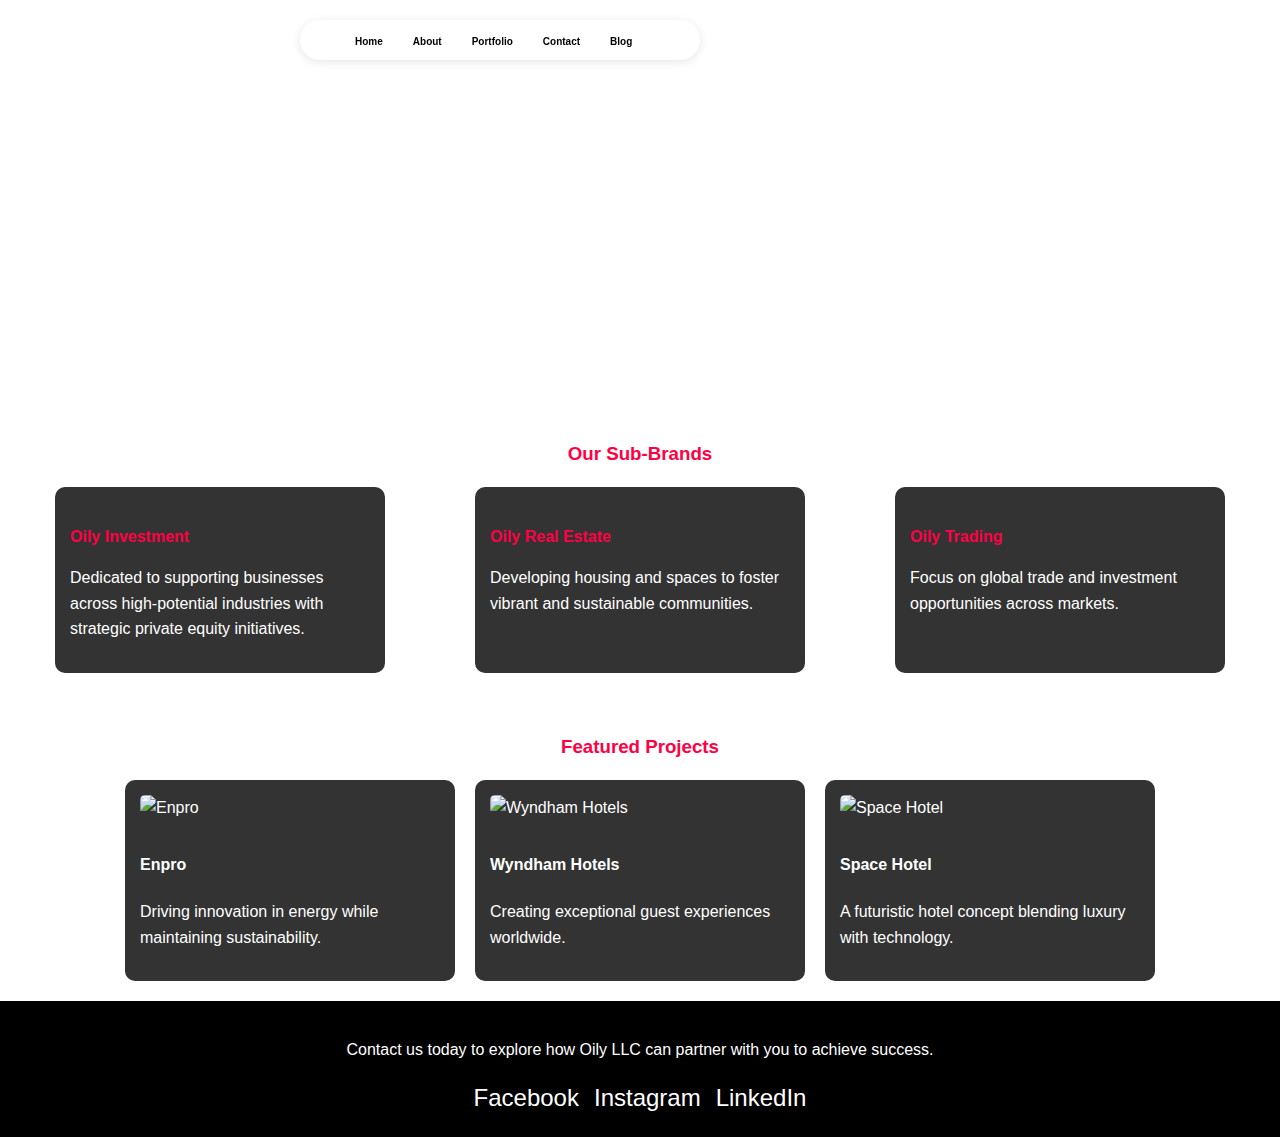
==== index.html @ e3301d16 "first commit" ====
<!DOCTYPE html>
<html lang="en">
<head>
    <meta charset="UTF-8">
    <meta name="viewport" content="width=device-width, initial-scale=1.0">
    <title>Oily LLC Portfolio</title>
    <!DOCTYPE html>
    <html lang="en">
    <head>
        <meta charset="UTF-8">
        <meta name="viewport" content="width=device-width, initial-scale=1.0">
        <title>Navigation Bar</title>
        <link rel="stylesheet" href="https://cdnjs.cloudflare.com/ajax/libs/font-awesome/6.4.2/css/all.min.css">
        <link rel="stylesheet" href="styles.css">
    </head>
    <body>
        <nav class="navbar">
            
            <div class="menu-toggle">
                <div></div>
                <div></div>
                <div></div>
            </div>
            <ul class="nav-links">
                <li><a href="#">Home</a></li>
                <li><a href="#">About</a></li>
                <li><a href="#">Portfolio</a></li>
                <li><a href="#">Contact</a></li>
                <li><a href="#">Blog</a></li>
            </ul>
        </nav>
    

    <section class="hero">
        <h2>Portfolio: A Showcase of Innovation and Growth</h2>
    </section>

    <section class="section" id="about">
        <h3>Our Sub-Brands</h3>
        <div class="sub-brands">
            <div class="sub-brand">
                <h4>Oily Investment</h4>
                <p>Dedicated to supporting businesses across high-potential industries with strategic private equity initiatives.</p>
            </div>
            <div class="sub-brand">
                <h4>Oily Real Estate</h4>
                <p>Developing housing and spaces to foster vibrant and sustainable communities.</p>
            </div>
            <div class="sub-brand">
                <h4>Oily Trading</h4>
                <p>Focus on global trade and investment opportunities across markets.</p>
            </div>
        </div>
    </section>

    <section class="section" id="portfolio">
        <h3>Featured Projects</h3>
        <div class="projects">
            <div class="project">
                <img src="project1.jpg" alt="Enpro">
                <h4>Enpro</h4>
                <p>Driving innovation in energy while maintaining sustainability.</p>
            </div>
            <div class="project">
                <img src="project2.jpg" alt="Wyndham Hotels">
                <h4>Wyndham Hotels</h4>
                <p>Creating exceptional guest experiences worldwide.</p>
            </div>
            <div class="project">
                <img src="project3.jpg" alt="Space Hotel">
                <h4>Space Hotel</h4>
                <p>A futuristic hotel concept blending luxury with technology.</p>
            </div>
        </div>
    </section>

    <footer>
        <p>Contact us today to explore how Oily LLC can partner with you to achieve success.</p>
        <div class="social-icons">
            <a href="#">Facebook</a>
            <a href="#">Instagram</a>
            <a href="#">LinkedIn</a>
        </div>
    </footer>
    <script src="script.js"></script>
</body>
</html>
---- styles.css ----
body {
    margin: 0;
    font-family: Arial, sans-serif;
    background-color: #ffffff;
    color: #fff;
    line-height: 1.6;
}

header {
    background: #000;
    padding: 20px;
    text-align: center;
}

header h1 {
    margin: 0;
}

.navbar {
    display: flex;
    align-items: center;
    justify-content: space-between;
    background: transparent;
    border-radius: 30px;
    box-shadow: 0 2px 10px rgba(0, 0, 0, 0.1);
    margin-top: 20px;
    width: 400px;
    height: 40px;
    margin-left: 300px;
    backdrop-filter: blur(10px);  /* Apply the blur effect */
    -webkit-backdrop-filter: blur(10px);  /* For Safari */
}

.nav-links {
    display: flex;
    align-items: center;
    list-style: none;
}

.nav-links li {
    margin: 0 15px;
    position: relative;
}

.nav-links a {
    text-decoration: none;
    color: black;
    font-size: 10px;
    font-weight: bold;
}


.hero {
    background: url('background.jpg') no-repeat center center/cover;
    height: 300px;
    display: flex;
    align-items: center;
    justify-content: center;
    text-align: center;
    color: #fff;
    padding: 20px;
}

.hero h2 {
    font-size: 2.5rem;
}

.section {
    padding: 20px;
}

.section h3 {
    color: #f04;
    text-align: center;
}

.sub-brands {
    display: flex;
    flex-wrap: wrap;
    gap: 20px;
    justify-content: space-around;
}

.sub-brand {
    background-color: #333;
    border-radius: 10px;
    padding: 15px;
    flex: 1;
    min-width: 250px;
    max-width: 300px;
}

.sub-brand h4 {
    margin-bottom: 10px;
    color: #f04;
}

.projects {
    display: flex;
    flex-wrap: wrap;
    gap: 20px;
    justify-content: center;
}

.project {
    background-color: #333;
    border-radius: 10px;
    padding: 15px;
    flex: 1;
    min-width: 250px;
    max-width: 300px;
}

.project img {
    width: 100%;
    border-radius: 5px;
    margin-bottom: 10px;
}

footer {
    background: #000;
    color: #fff;
    text-align: center;
    padding: 20px;
}

.social-icons {
    display: flex;
    justify-content: center;
    gap: 15px;
    margin-top: 10px;
}

.social-icons a {
    color: #fff;
    text-decoration: none;
    font-size: 1.5rem;
}
/* Add styles for the hamburger menu */
.menu-toggle {
    display: none;
    flex-direction: column;
    cursor: pointer;
}

.menu-toggle div {
    width: 25px;
    height: 3px;
    background-color: black;
    margin: 5px;
    transition: 0.3s;
}

@media (max-width: 768px) {
    .navbar {
        flex-direction: row;
        justify-content: space-between;
        align-items: center;
    }

    .nav-links {
        display: none;
        flex-direction: column;
        background: rgba(0, 0, 0, 0.8);
        position: absolute;
        top: 60px;
        right: 20px;
        width: 200px;
        border-radius: 10px;
        text-align: center;
        padding: 15px 0;
        z-index: 100;
    }

    .nav-links.active {
        display: flex;
    }

    .nav-links li {
        margin: 10px 0;
    }

    .nav-links a {
        color: white;
        font-size: 14px;
    }

    .menu-toggle {
        display: flex;
    }
}
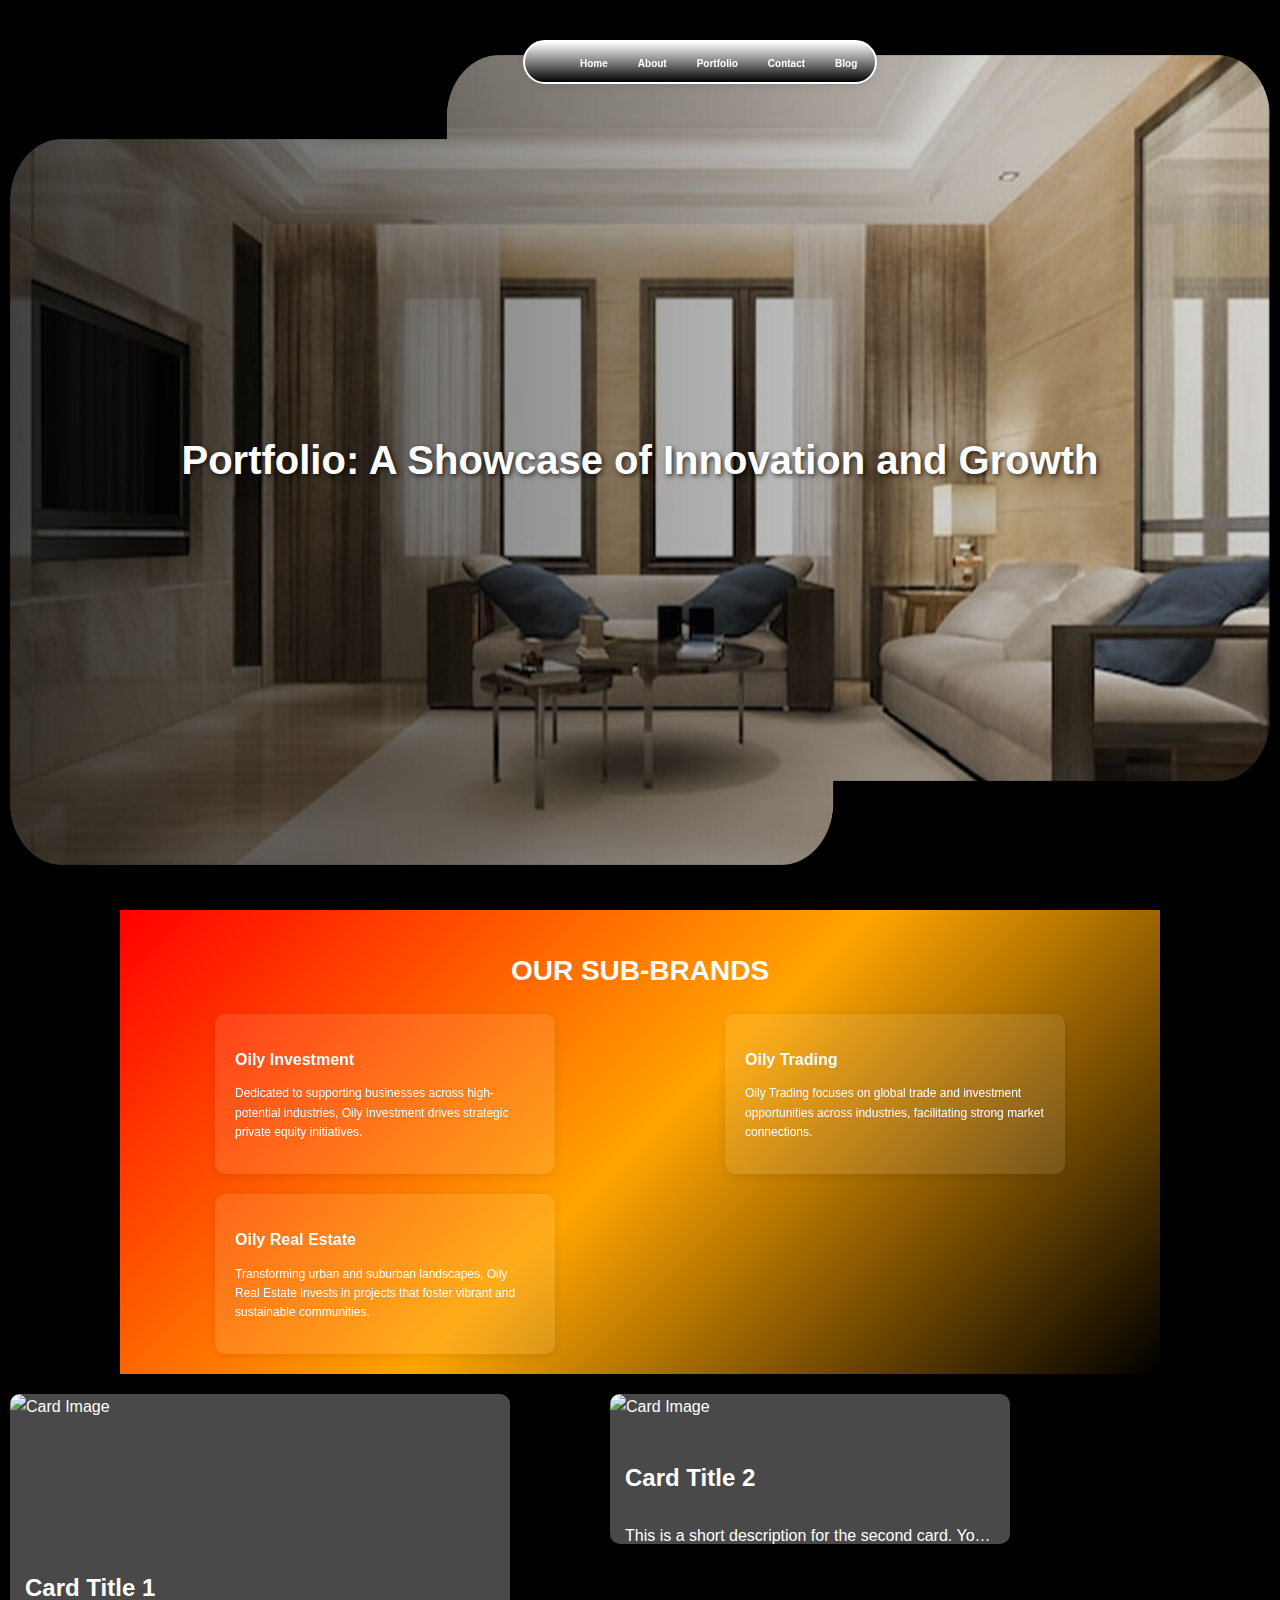
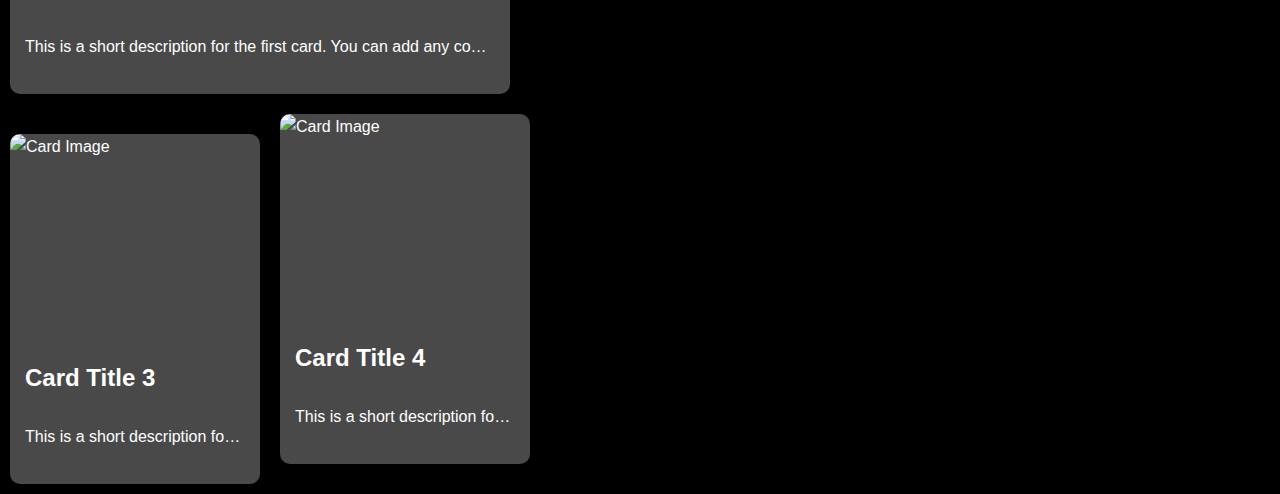
==== commit ac295985: "first commit" ====
--- a/index.html
+++ b/index.html
@@ -4,84 +4,83 @@
     <meta charset="UTF-8">
     <meta name="viewport" content="width=device-width, initial-scale=1.0">
     <title>Oily LLC Portfolio</title>
-    <!DOCTYPE html>
-    <html lang="en">
-    <head>
-        <meta charset="UTF-8">
-        <meta name="viewport" content="width=device-width, initial-scale=1.0">
-        <title>Navigation Bar</title>
-        <link rel="stylesheet" href="https://cdnjs.cloudflare.com/ajax/libs/font-awesome/6.4.2/css/all.min.css">
-        <link rel="stylesheet" href="styles.css">
-    </head>
-    <body>
-        <nav class="navbar">
-            
-            <div class="menu-toggle">
-                <div></div>
-                <div></div>
-                <div></div>
-            </div>
-            <ul class="nav-links">
-                <li><a href="#">Home</a></li>
-                <li><a href="#">About</a></li>
-                <li><a href="#">Portfolio</a></li>
-                <li><a href="#">Contact</a></li>
-                <li><a href="#">Blog</a></li>
-            </ul>
-        </nav>
-    
+    <link rel="stylesheet" href="https://cdnjs.cloudflare.com/ajax/libs/font-awesome/6.4.2/css/all.min.css">
+    <link rel="stylesheet" href="styles.css">
+</head>
+<body>
+    <nav class="navbar">
+        <div class="menu-toggle">
+            <div></div>
+            <div></div>
+            <div></div>
+        </div>
+        <ul class="nav-links">
+            <li><a href="#">Home</a></li>
+            <li><a href="#">About</a></li>
+            <li><a href="#">Portfolio</a></li>
+            <li><a href="#">Contact</a></li>
+            <li><a href="#">Blog</a></li>
+        </ul>
+    </nav>
 
     <section class="hero">
         <h2>Portfolio: A Showcase of Innovation and Growth</h2>
     </section>
 
-    <section class="section" id="about">
-        <h3>Our Sub-Brands</h3>
-        <div class="sub-brands">
-            <div class="sub-brand">
-                <h4>Oily Investment</h4>
-                <p>Dedicated to supporting businesses across high-potential industries with strategic private equity initiatives.</p>
+    <section class="container">
+        <h1>Our Sub-Brands</h1>
+        <div class="cardssub">
+            <div class="cardsub">
+                <h2>Oily Investment</h2>
+                <p>Dedicated to supporting businesses across high-potential industries, Oily Investment drives strategic private equity initiatives.</p>
             </div>
-            <div class="sub-brand">
-                <h4>Oily Real Estate</h4>
-                <p>Developing housing and spaces to foster vibrant and sustainable communities.</p>
+            <div class="cardsub">
+                <h2>Oily Trading</h2>
+                <p>Oily Trading focuses on global trade and investment opportunities across industries, facilitating strong market connections.</p>
             </div>
-            <div class="sub-brand">
-                <h4>Oily Trading</h4>
-                <p>Focus on global trade and investment opportunities across markets.</p>
+            <div class="cardsub">
+                <h2>Oily Real Estate</h2>
+                <p>Transforming urban and suburban landscapes, Oily Real Estate invests in projects that foster vibrant and sustainable communities.</p>
             </div>
         </div>
     </section>
 
-    <section class="section" id="portfolio">
-        <h3>Featured Projects</h3>
-        <div class="projects">
-            <div class="project">
-                <img src="project1.jpg" alt="Enpro">
-                <h4>Enpro</h4>
-                <p>Driving innovation in energy while maintaining sustainability.</p>
+    <section class="card-container">
+        <!-- First Card -->
+        <div class="card">
+            <img src="https://via.placeholder.com/150" alt="Card Image" class="card-img">
+            <div class="card-content">
+                <h3 class="card-title">Card Title 1</h3>
+                <p class="card-description">This is a short description for the first card. You can add any content here.</p>
             </div>
-            <div class="project">
-                <img src="project2.jpg" alt="Wyndham Hotels">
-                <h4>Wyndham Hotels</h4>
-                <p>Creating exceptional guest experiences worldwide.</p>
+        </div>
+
+        <!-- Second Card -->
+        <div class="card">
+            <img src="https://via.placeholder.com/150" alt="Card Image" class="card-img">
+            <div class="card-content">
+                <h3 class="card-title">Card Title 2</h3>
+                <p class="card-description">This is a short description for the second card. You can add any content here.</p>
             </div>
-            <div class="project">
-                <img src="project3.jpg" alt="Space Hotel">
-                <h4>Space Hotel</h4>
-                <p>A futuristic hotel concept blending luxury with technology.</p>
+        </div>
+
+        <!-- Third Card -->
+        <div class="card">
+            <img src="https://via.placeholder.com/150" alt="Card Image" class="card-img">
+            <div class="card-content">
+                <h3 class="card-title">Card Title 3</h3>
+                <p class="card-description">This is a short description for the third card. You can add any content here.</p>
+            </div>
+        </div>
+
+        <!-- Fourth Card -->
+        <div class="card">
+            <img src="https://via.placeholder.com/150" alt="Card Image" class="card-img">
+            <div class="card-content">
+                <h3 class="card-title">Card Title 4</h3>
+                <p class="card-description">This is a short description for the fourth card. You can add any content here.</p>
             </div>
         </div>
     </section>
-
-    <footer>
-        <p>Contact us today to explore how Oily LLC can partner with you to achieve success.</p>
-        <div class="social-icons">
-            <a href="#">Facebook</a>
-            <a href="#">Instagram</a>
-            <a href="#">LinkedIn</a>
-        </div>
-    </footer>
-    <script src="script.js"></script>
 </body>
 </html>
--- a/styles.css
+++ b/styles.css
@@ -1,34 +1,29 @@
 body {
     margin: 0;
     font-family: Arial, sans-serif;
-    background-color: #ffffff;
+    background-color: #000000;
     color: #fff;
     line-height: 1.6;
-}
-
-header {
-    background: #000;
-    padding: 20px;
-    text-align: center;
-}
-
-header h1 {
-    margin: 0;
+    padding: 10px;
 }
 
 .navbar {
     display: flex;
-    align-items: center;
-    justify-content: space-between;
-    background: transparent;
+    background: linear-gradient(360deg, #000, #fff);  /* Black to white gradient */
     border-radius: 30px;
     box-shadow: 0 2px 10px rgba(0, 0, 0, 0.1);
     margin-top: 20px;
-    width: 400px;
+    width: 350px;
     height: 40px;
-    margin-left: 300px;
+    margin-left: 60px;
     backdrop-filter: blur(10px);  /* Apply the blur effect */
     -webkit-backdrop-filter: blur(10px);  /* For Safari */
+    position: absolute; /* Position it in front of the image */
+    top: 20px; /* Adjust if needed */
+    left: 50%;
+    transform: translateX(-50%);
+    z-index: 10; /* Ensure the navbar is above the image */
+    border: 2px solid white; /* White outline */
 }
 
 .nav-links {
@@ -40,152 +35,169 @@
 .nav-links li {
     margin: 0 15px;
     position: relative;
+    justify-content: center;
 }
 
 .nav-links a {
     text-decoration: none;
-    color: black;
+    color: rgb(255, 255, 255);
     font-size: 10px;
     font-weight: bold;
 }
 
-
 .hero {
-    background: url('background.jpg') no-repeat center center/cover;
-    height: 300px;
+    background: linear-gradient(to right, rgba(0, 0, 0, 0.7), rgba(0, 0, 0, 0)), url('Layer\ 0.png') no-repeat center center;
+    background-size: 100% 90%;  /* Adjust the height of the background image */
+    background-position: center center;  /* Center the image */
+    height: 100vh;  /* Keep the section height fixed */
+    width: 100%;    /* Full width */
     display: flex;
     align-items: center;
     justify-content: center;
     text-align: center;
     color: #fff;
-    padding: 20px;
+    position: relative;
+    z-index: 1;  /* Ensure the hero section stays behind the navbar */
 }
 
 .hero h2 {
     font-size: 2.5rem;
-}
-
-.section {
+    text-shadow: 2px 2px 5px rgba(0, 0, 0, 0.7);  /* Optional: Add shadow for text readability */
+    margin: 0;  /* Remove extra margin */
+}
+
+.container {
+    position: relative;
+    background: linear-gradient(135deg, red, orange, black);
+    max-width: 1000px;
+    margin: auto;
     padding: 20px;
 }
 
-.section h3 {
-    color: #f04;
-    text-align: center;
-}
-
-.sub-brands {
+/* Black overlay for the container */
+.container::before {
+    content: '';
+    position: absolute;
+    top: 0;
+    left: 0;
+    right: 0;
+    bottom: 0;
+    background-color: rgba(0, 0, 0, 0.6); /* Black overlay with 60% opacity */
+    z-index: -1; /* Ensure the overlay is behind content */
+}
+
+h1 {
+    font-size: 28px;
+    text-transform: uppercase;
+    margin-bottom: 20px;
+    text-align: center;  /* Center the heading */
+}
+
+.cardssub {
+    display: grid;
+    grid-template-columns: repeat(2, 1fr); /* 2 columns layout */
+    gap: 20px;  /* Increased gap for better spacing */
+    justify-items: center;
+    align-items: start;
+}
+
+.cardsub {
+    background: transparent;
+    backdrop-filter: blur(10px);  /* Apply the blur effect */
+    -webkit-backdrop-filter: blur(10px);  /* For Safari */
+    padding: 20px;
+    border-radius: 10px;
+    text-align: left;
+    color: white;
+    width: 90%;  /* Reduce the width to allow for spacing between cards */
+    box-shadow: 0 2px 10px rgba(0, 0, 0, 0.1);
+    max-width: 300px;  /* Add a max-width for better control over card size */
+    background-color: rgba(255, 255, 255, 0.1); /* Light grey background for the cards */
+}
+
+.cardsub h2 {
+    font-size: 16px;  /* Increase the font size of the heading */
+    margin-bottom: 10px;
+}
+
+.cardsub p {
+    font-size: 12px;  /* Increase the font size of the paragraph */
+    line-height: 1.6;
+}
+
+/* Card Container */
+.card-container {
     display: flex;
     flex-wrap: wrap;
-    gap: 20px;
-    justify-content: space-around;
-}
-
-.sub-brand {
-    background-color: #333;
+    gap: 20px;  /* Add space between cards */
+    justify-content: flex-start;  /* Align cards to the left */
+    margin-top: 20px;
+}
+
+/* Card Style */
+.card {
+    background-color: #494949;
     border-radius: 10px;
-    padding: 15px;
-    flex: 1;
-    min-width: 250px;
-    max-width: 300px;
-}
-
-.sub-brand h4 {
+    box-shadow: 0 4px 6px rgba(0, 0, 0, 0.1);
+    overflow: hidden;
+    transition: transform 0.3s ease;
+    width: 250px;  /* Set a base width for the cards */
+    height: 350px; /* Set a base height for the cards */
+    display: flex;
+    flex-direction: column;  /* Ensure content is stacked vertically */
+    justify-content: space-between; /* Distribute content evenly */
+}
+
+/* First Card Style - Increased Width */
+.card:first-child {
+    width: 500px;
+    height: 300px; 
+    margin-right: 80px; /* Increased width for the first card */
+}
+
+/* Second Card Style - Decreased Height */
+.card:nth-child(2) {
+    height: 150px; 
+    width: 400px; /* Decreased height for the second card */
+    
+}
+
+/* Third Card: Ensure it is placed below */
+.card:nth-child(3) {
+    width: 250px; /* Regular width for the third card */
+    height: 350px; /* Regular height for the third card */
+    margin-top: 20px; /* Adds margin to the top of the third card */
+}
+
+/* Card Image */
+.card-img {
+    width: 100%;
+    height: 200px;
+    object-fit: cover;
+}
+
+/* Card Content */
+.card-content {
+    padding: 15px;  /* Reduced padding for consistent spacing */
+    display: flex;
+    flex-direction: column;  /* Ensure content is stacked vertically */
+    justify-content: space-between; /* Evenly distribute content */
+    flex-grow: 1; /* Allow content to expand without breaking layout */
+}
+
+.card-title {
+    font-size: 1.5rem;
+    font-weight: bold;
     margin-bottom: 10px;
-    color: #f04;
-}
-
-.projects {
-    display: flex;
-    flex-wrap: wrap;
-    gap: 20px;
-    justify-content: center;
-}
-
-.project {
-    background-color: #333;
-    border-radius: 10px;
-    padding: 15px;
-    flex: 1;
-    min-width: 250px;
-    max-width: 300px;
-}
-
-.project img {
-    width: 100%;
-    border-radius: 5px;
-    margin-bottom: 10px;
-}
-
-footer {
-    background: #000;
-    color: #fff;
-    text-align: center;
-    padding: 20px;
-}
-
-.social-icons {
-    display: flex;
-    justify-content: center;
-    gap: 15px;
-    margin-top: 10px;
-}
-
-.social-icons a {
-    color: #fff;
-    text-decoration: none;
-    font-size: 1.5rem;
-}
-/* Add styles for the hamburger menu */
-.menu-toggle {
-    display: none;
-    flex-direction: column;
-    cursor: pointer;
-}
-
-.menu-toggle div {
-    width: 25px;
-    height: 3px;
-    background-color: black;
-    margin: 5px;
-    transition: 0.3s;
-}
-
-@media (max-width: 768px) {
-    .navbar {
-        flex-direction: row;
-        justify-content: space-between;
-        align-items: center;
-    }
-
-    .nav-links {
-        display: none;
-        flex-direction: column;
-        background: rgba(0, 0, 0, 0.8);
-        position: absolute;
-        top: 60px;
-        right: 20px;
-        width: 200px;
-        border-radius: 10px;
-        text-align: center;
-        padding: 15px 0;
-        z-index: 100;
-    }
-
-    .nav-links.active {
-        display: flex;
-    }
-
-    .nav-links li {
-        margin: 10px 0;
-    }
-
-    .nav-links a {
-        color: white;
-        font-size: 14px;
-    }
-
-    .menu-toggle {
-        display: flex;
-    }
-}
+    overflow: hidden;  /* Prevent text overflow */
+    text-overflow: ellipsis;  /* Add ellipsis for overflowing text */
+    white-space: nowrap; /* Prevent text from wrapping */
+}
+
+.card-description {
+    font-size: 1rem;
+    margin-bottom: 20px;
+    overflow: hidden;  /* Prevent text overflow */
+    text-overflow: ellipsis;  /* Add ellipsis for overflowing text */
+    white-space: nowrap; /* Prevent text from wrapping */
+}
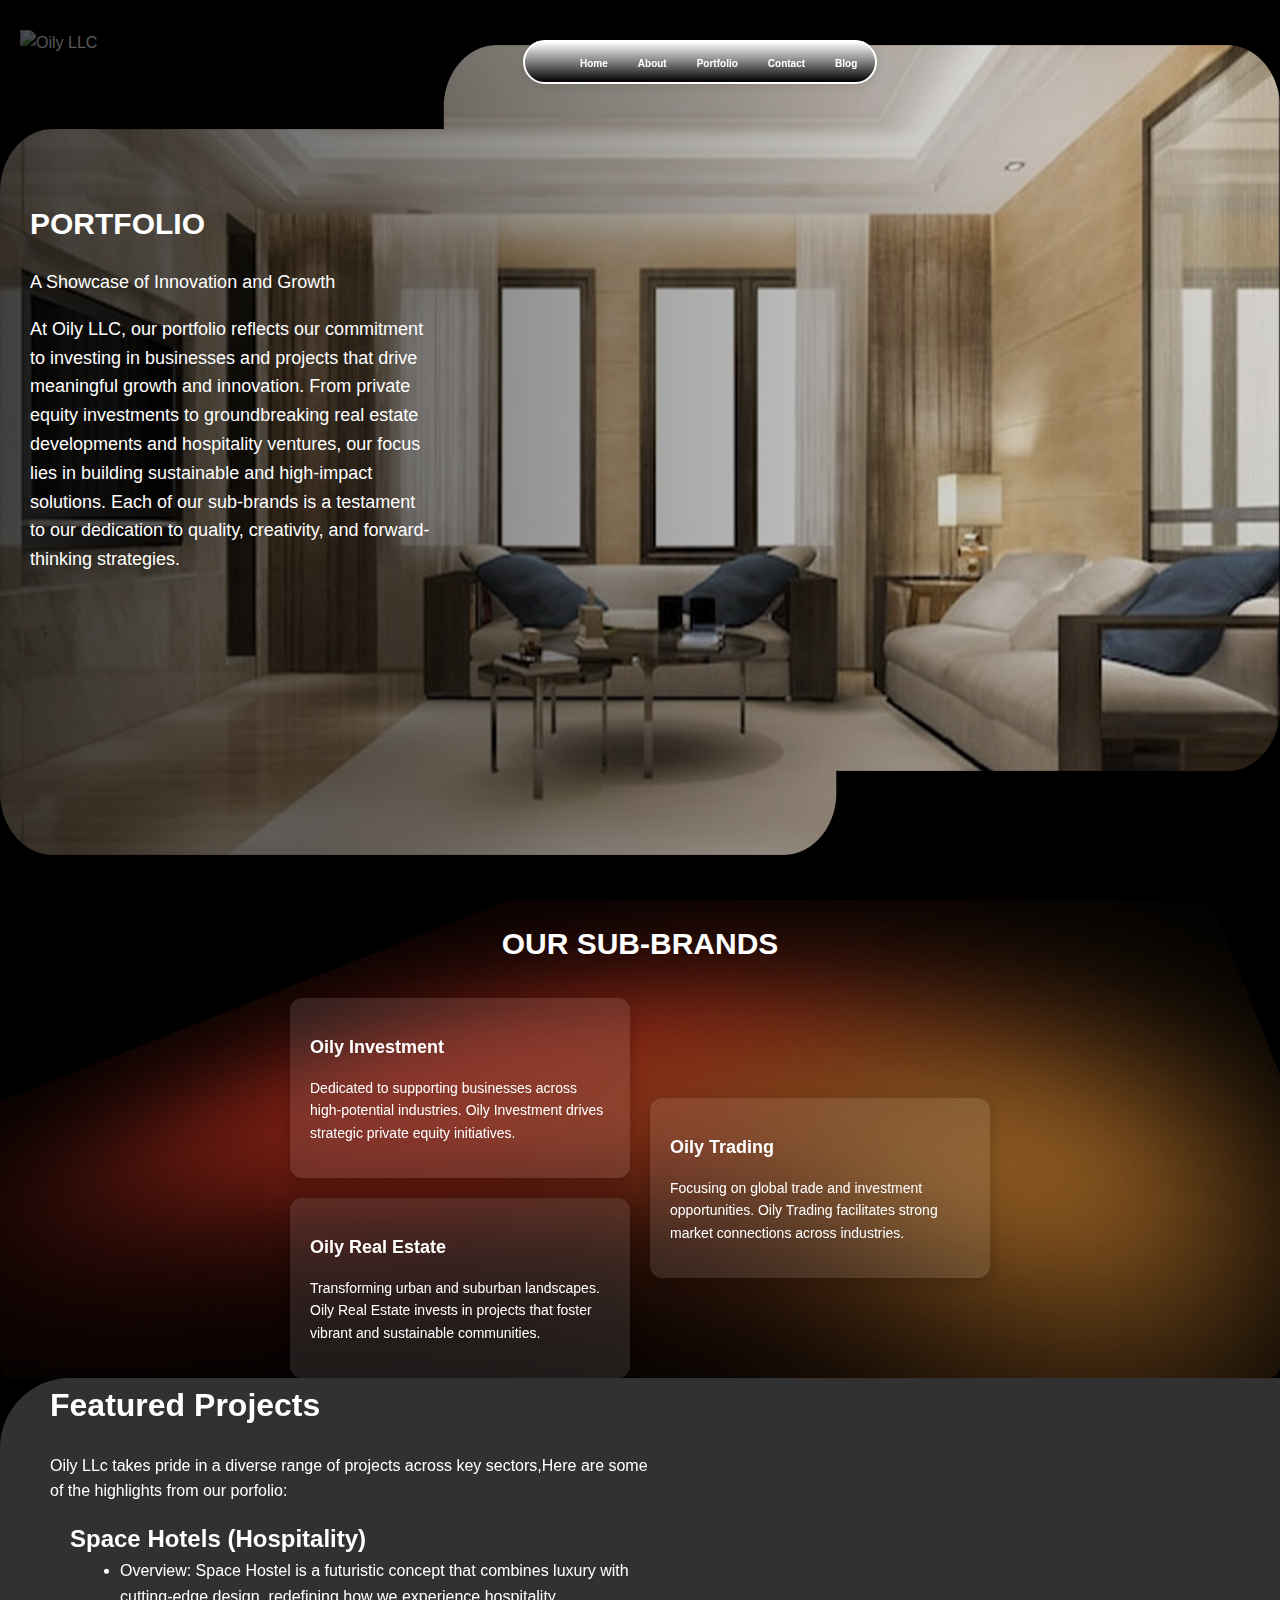
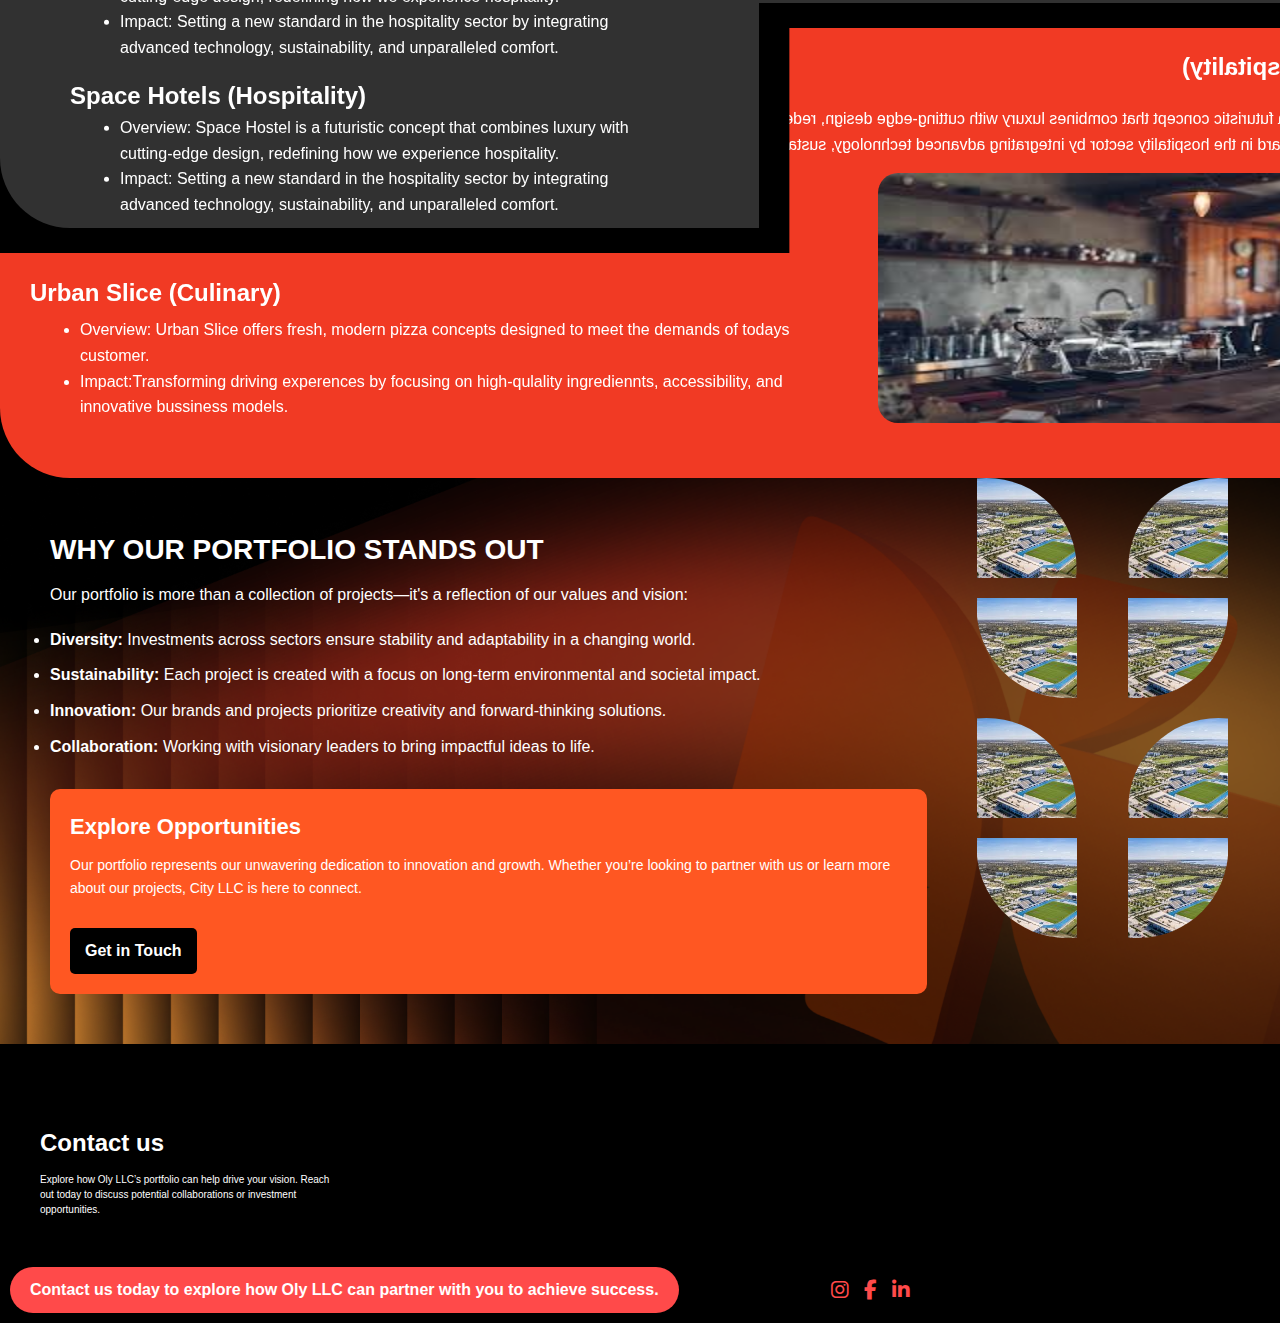
==== commit cbf8c117: "first commit" ====
--- a/index.html
+++ b/index.html
@@ -8,6 +8,9 @@
     <link rel="stylesheet" href="styles.css">
 </head>
 <body>
+    <div class="logo">
+        <img src="logo.png" alt="Oily LLC" width="100">
+    </div>
     <nav class="navbar">
         <div class="menu-toggle">
             <div></div>
@@ -16,71 +19,140 @@
         </div>
         <ul class="nav-links">
             <li><a href="#">Home</a></li>
-            <li><a href="#">About</a></li>
-            <li><a href="#">Portfolio</a></li>
-            <li><a href="#">Contact</a></li>
-            <li><a href="#">Blog</a></li>
+            <li><a href="about/about.html">About</a></li>
+            <li><a href="project/We_do.html">Portfolio</a></li>
+            <li><a href="project/contact.html">Contact</a></li>
+            <li><a href="project/Blog.html">Blog</a></li>
         </ul>
     </nav>
 
     <section class="hero">
-        <h2>Portfolio: A Showcase of Innovation and Growth</h2>
+        <div class="hero-content">
+            <h1>PORTFOLIO</h1>
+            <p>A Showcase of Innovation and Growth</p>
+            <p>At Oily LLC, our portfolio reflects our commitment to investing in businesses and projects that drive meaningful growth and innovation. From private equity investments to groundbreaking real estate developments and hospitality ventures, our focus lies in building sustainable and high-impact solutions. Each of our sub-brands is a testament to our dedication to quality, creativity, and forward-thinking strategies.</p>
+        </div>
     </section>
-
-    <section class="container">
-        <h1>Our Sub-Brands</h1>
+    <div class="container">
+        <div class="texth">
+            <h1>Our Sub-Brands</h1>
+        </div>
+        
         <div class="cardssub">
-            <div class="cardsub">
+            <div class="cardsub card1">
                 <h2>Oily Investment</h2>
-                <p>Dedicated to supporting businesses across high-potential industries, Oily Investment drives strategic private equity initiatives.</p>
+                <p>Dedicated to supporting businesses across high-potential industries. Oily Investment drives strategic private equity initiatives.</p>
             </div>
-            <div class="cardsub">
+            <div class="cardsub card2">
+                <h2>Oily Real Estate</h2>
+                <p>Transforming urban and suburban landscapes. Oily Real Estate invests in projects that foster vibrant and sustainable communities.</p>
+            </div>
+            <div class="cardsub card3">
                 <h2>Oily Trading</h2>
-                <p>Oily Trading focuses on global trade and investment opportunities across industries, facilitating strong market connections.</p>
-            </div>
-            <div class="cardsub">
-                <h2>Oily Real Estate</h2>
-                <p>Transforming urban and suburban landscapes, Oily Real Estate invests in projects that foster vibrant and sustainable communities.</p>
+                <p>Focusing on global trade and investment opportunities. Oily Trading facilitates strong market connections across industries.</p>
             </div>
         </div>
-    </section>
+    </div>
+    <div class="container-shapes">
+    <div class="top-section">
+        
+        <div class="section">
+            <h1>Featured Projects</h1>
+            <p>Oily LLc takes pride in a diverse range of projects across key sectors,Here are some of the highlights from our porfolio:</p>
+            <ul>
+                <h2>Space Hotels (Hospitality)</h2>
+                <li>Overview: Space Hostel is a futuristic concept that combines luxury with cutting-edge design, redefining how we experience hospitality.</li>
+                <li>Impact: Setting a new standard in the hospitality sector by integrating advanced technology, sustainability, and unparalleled comfort.</li>
+            </ul> 
+            <ul>
+                <h2>Space Hotels (Hospitality)</h2>
+                <li>Overview: Space Hostel is a futuristic concept that combines luxury with cutting-edge design, redefining how we experience hospitality.</li>
+                <li>Impact: Setting a new standard in the hospitality sector by integrating advanced technology, sustainability, and unparalleled comfort.</li>
+            </ul> 
+        </div>
+        <div class="section">
+            
+          
+        </div>
+    </div>
+   
+<div class="bottom-section">
+    <div class="section1">
+        <ul>
+            <h2>Space Hotels (Hospitality)</h2>
+            <li>Overview: Space Hostel is a futuristic concept that combines luxury with cutting-edge design, redefining how we experience hospitality.</li>
+            <li>Impact: Setting a new standard in the hospitality sector by integrating advanced technology, sustainability, and unparalleled comfort.</li>
+        </ul> 
+        <div class="frame">
+            <img src="Projectimage1.png" alt="Space Hotel Image">
+        </div>   
+    </div>
 
-    <section class="card-container">
-        <!-- First Card -->
-        <div class="card">
-            <img src="https://via.placeholder.com/150" alt="Card Image" class="card-img">
-            <div class="card-content">
-                <h3 class="card-title">Card Title 1</h3>
-                <p class="card-description">This is a short description for the first card. You can add any content here.</p>
+    <!-- Move the <ul> inside section2 -->
+   
+</div>
+<div class="section2">
+    <ul>
+        <h2>Urban Slice (Culinary)</h2>
+        <li>Overview: Urban Slice offers fresh, modern pizza concepts designed to meet the demands of todays customer.</li>
+        <li>Impact:Transforming driving experences by focusing on high-qulality ingrediennts, accessibility, and innovative bussiness models.</li>
+    </ul> 
+</div>
+    </div>
+    </div>
+
+
+    <section class="standsout">
+        <div class="container-3">
+            <div class="header-title">WHY OUR PORTFOLIO STANDS OUT</div>
+            <p class="subtext">Our portfolio is more than a collection of projects—it's a reflection of our values and vision:</p>
+            <ul class="values-list">
+                <li><strong>Diversity:</strong> Investments across sectors ensure stability and adaptability in a changing world.</li>
+                <li><strong>Sustainability:</strong> Each project is created with a focus on long-term environmental and societal impact.</li>
+                <li><strong>Innovation:</strong> Our brands and projects prioritize creativity and forward-thinking solutions.</li>
+                <li><strong>Collaboration:</strong> Working with visionary leaders to bring impactful ideas to life.</li>
+            </ul>
+            <div class="explore-section">
+                <div class="explore-title">Explore Opportunities</div>
+                <p class="explore-text">Our portfolio represents our unwavering dedication to innovation and growth. Whether you’re looking to partner with us or learn more about our projects, City LLC is here to connect.</p>
+                <a href="#" class="button">Get in Touch</a>
             </div>
         </div>
-
-        <!-- Second Card -->
-        <div class="card">
-            <img src="https://via.placeholder.com/150" alt="Card Image" class="card-img">
-            <div class="card-content">
-                <h3 class="card-title">Card Title 2</h3>
-                <p class="card-description">This is a short description for the second card. You can add any content here.</p>
-            </div>
+    
+        <div class="grid-container">
+            <div class="grid-item"><img src="images.png" alt="Image 1"></div>
+            <div class="grid-item"><img src="images.png" alt="Image 1"></div>
+            <div class="grid-item"><img src="images.png" alt="Image 1"></div>
+            <div class="grid-item"><img src="images.png" alt="Image 1"></div>
+            <div class="grid-item"><img src="images.png" alt="Image 1"></div>
+            <div class="grid-item"><img src="images.png" alt="Image 1"></div>
+            <div class="grid-item"><img src="images.png" alt="Image 1"></div>
+            <div class="grid-item"><img src="images.png" alt="Image 1"></div>
         </div>
-
-        <!-- Third Card -->
-        <div class="card">
-            <img src="https://via.placeholder.com/150" alt="Card Image" class="card-img">
-            <div class="card-content">
-                <h3 class="card-title">Card Title 3</h3>
-                <p class="card-description">This is a short description for the third card. You can add any content here.</p>
-            </div>
+    </div>
+    </section>
+    <section class="contact-section">
+        <div class="abc">
+        <h2>Contact us</h2>
+        <p>
+          Explore how Oly LLC’s portfolio can help drive your vision. Reach out today to discuss potential collaborations or investment opportunities.
+        </p>
+        
+    </div>
+    <div class="cta-container">
+    <a href="#" class="cta-button">
+        Contact us today to explore how Oly LLC can partner with you to achieve success.
+      </a>
+        <div class="social-icons">
+            <a href="#" aria-label="Email"><i class="fa-x-twitter"></i></a>
+      <a href="#" aria-label="Instagram"><i class="fab fa-instagram"></i></a>
+      <a href="#" aria-label="Facebook"><i class="fab fa-facebook-f"></i></a>
+      <a href="#" aria-label="LinkedIn"><i class="fab fa-linkedin-in"></i></a>
         </div>
-
-        <!-- Fourth Card -->
-        <div class="card">
-            <img src="https://via.placeholder.com/150" alt="Card Image" class="card-img">
-            <div class="card-content">
-                <h3 class="card-title">Card Title 4</h3>
-                <p class="card-description">This is a short description for the fourth card. You can add any content here.</p>
-            </div>
-        </div>
+    </div>
     </section>
+    
+        
+    
 </body>
 </html>
--- a/styles.css
+++ b/styles.css
@@ -4,7 +4,7 @@
     background-color: #000000;
     color: #fff;
     line-height: 1.6;
-    padding: 10px;
+    padding: 0;
 }
 
 .navbar {
@@ -52,152 +52,364 @@
     height: 100vh;  /* Keep the section height fixed */
     width: 100%;    /* Full width */
     display: flex;
-    align-items: center;
-    justify-content: center;
-    text-align: center;
     color: #fff;
     position: relative;
     z-index: 1;  /* Ensure the hero section stays behind the navbar */
 }
 
-.hero h2 {
-    font-size: 2.5rem;
-    text-shadow: 2px 2px 5px rgba(0, 0, 0, 0.7);  /* Optional: Add shadow for text readability */
-    margin: 0;  /* Remove extra margin */
-}
-
+.hero-content {
+    max-width: 400px;
+    background: transparent;
+    padding: 30px;
+    border-radius: 15px;
+    margin-right: 500px;
+    justify-content: right;
+    margin-top: 100px;
+}
+.hero h1 {
+    font-size: 30px;
+    margin-top: 70px;
+    text-align: right;
+    margin-right: 300px;
+}
+.hero p {
+    font-size: 18px;
+    line-height: 1.6;
+    justify-content: right;
+}
 .container {
     position: relative;
-    background: linear-gradient(135deg, red, orange, black);
-    max-width: 1000px;
     margin: auto;
-    padding: 20px;
-}
-
-/* Black overlay for the container */
-.container::before {
-    content: '';
-    position: absolute;
-    top: 0;
-    left: 0;
-    right: 0;
-    bottom: 0;
-    background-color: rgba(0, 0, 0, 0.6); /* Black overlay with 60% opacity */
-    z-index: -1; /* Ensure the overlay is behind content */
-}
-
-h1 {
-    font-size: 28px;
+    padding: 40px;
+    border-radius: 12px;
+    display: flex;
+    padding: 0px;
+    margin: 0px;
+    background-image: url('1.png'); /* Replace with your image path */
+    background-size: cover; /* Ensures the image covers the entire background */
+    background-position: center; /* Centers the image */
+    background-repeat: no-repeat; /* Prevents the image from repeating */
+    flex-direction: column; /* Stacks the child elements vertically */
+    align-items: center; /* Centers content horizontally */
+}
+
+.texth {
+    font-size: 15px;
     text-transform: uppercase;
-    margin-bottom: 20px;
-    text-align: center;  /* Center the heading */
+    text-align: center;
+    margin-bottom: 10px;
 }
 
 .cardssub {
     display: grid;
-    grid-template-columns: repeat(2, 1fr); /* 2 columns layout */
-    gap: 20px;  /* Increased gap for better spacing */
-    justify-items: center;
-    align-items: start;
+    grid-template-areas: 
+        "card1 card3"
+        "card2 card3";
+    gap: 20px;
+    justify-content: center;
+    align-items: center;
 }
 
 .cardsub {
+    background: rgba(255, 255, 255, 0.1);
+    backdrop-filter: blur(10px);
+    -webkit-backdrop-filter: blur(10px);
+    padding: 20px;
+    border-radius: 12px;
+    color: white;
+    box-shadow: 0 4px 15px rgba(0, 0, 0, 0.2);
+    max-width: 300px;
+    text-align: left;
+}
+
+.card1 {
+    grid-area: card1;
+}
+
+.card2 {
+    grid-area: card2;
+}
+
+.card3 {
+    grid-area: card3;
+    align-self: center;
+    justify-self: center;
+}
+
+.cardsub h2 {
+    font-size: 18px;
+    margin-bottom: 15px;
+}
+
+.cardsub p {
+    font-size: 14px;
+    line-height: 1.6;
+}
+
+@media (max-width: 768px) {
+    .cardssub {
+        grid-template-areas: 
+            "card1"
+            "card3"
+            "card2";
+        gap: 30px;
+    }
+}
+
+.standsout{
+    display: flex;
+    padding: 0px;
+    margin: 0px;
+    background-image: url('d.png'); /* Replace with your image path */
+    background-size: cover; /* Ensures the image covers the entire background */
+    background-position: center; /* Centers the image */
+    background-repeat: no-repeat; /* Prevents the image from repeating */
+}
+        .grid-container {
+            display: grid;
+            grid-template-columns: repeat(2, 1fr);
+            width: 400px;
+            height: 480px;
+        }
+
+        .grid-item {
+            width: 100px;
+            height: 100px;
+            overflow: hidden;
+        }
+
+        .grid-item img {
+            width: 100%;
+            height: 100%;
+            object-fit: cover;
+        }
+
+        /* Applying curved clip-path to each item */
+        .grid-item:nth-child(1) img { clip-path: circle(90% at 10% 90%); } /* Moved from top-left to bottom-left */
+.grid-item:nth-child(2) img { clip-path: circle(90% at 90% 90%); } /* Moved from top-right to bottom-right */
+
+.grid-item:nth-child(3) img { clip-path: circle(90% at 90% 10%); } /* Moved from left (10%) to right (90%) */
+.grid-item:nth-child(4) img { clip-path: circle(90% at 10% 10%); } /* Moved from right (90%) to left (10%) */
+
+        .grid-item:nth-child(5) img { clip-path: circle(90% at 10% 90%); }
+        .grid-item:nth-child(6) img { clip-path: circle(90% at 90% 90%); }
+        .grid-item:nth-child(7) img { clip-path: circle(90% at 90% 10%); }
+        .grid-item:nth-child(8) img { clip-path: circle(90% at 10% 10%); }
+
+
+
+        .container-3 {
+            padding: 50px;
+            text-align: left;
+        }
+        .header-title {
+            font-size: 28px;
+            font-weight: bold;
+            color: #fff;
+        }
+        .subtext {
+            margin-top: 10px;
+            font-size: 16px;
+            line-height: 1.5;
+            color: white;
+        }
+        .values-list {
+            margin-top: 20px;
+            padding: 0;
+            color:#fff
+        }
+        .values-list li {
+            margin-bottom: 10px;
+        }
+        .explore-section {
+            background: #ff5722;
+            padding: 20px;
+            border-radius: 10px;
+            margin-top: 30px;
+        }
+        .explore-title {
+            font-size: 22px;
+            font-weight: bold;
+        }
+        .explore-text {
+            margin-top: 10px;
+            font-size: 14px;
+        }
+        .button {
+            display: inline-block;
+            margin-top: 15px;
+            padding: 10px 15px;
+            background: #000;
+            color: #fff;
+            border: none;
+            border-radius: 5px;
+            text-decoration: none;
+            font-weight: bold;
+        }
+
+
+        .contact-section {
+            max-width: 900px;
+            padding: 10px;
+            text-align: left;
+          }
+          .abc{
+            max-width: 300px;
     background: transparent;
-    backdrop-filter: blur(10px);  /* Apply the blur effect */
-    -webkit-backdrop-filter: blur(10px);  /* For Safari */
-    padding: 20px;
-    border-radius: 10px;
-    text-align: left;
-    color: white;
-    width: 90%;  /* Reduce the width to allow for spacing between cards */
-    box-shadow: 0 2px 10px rgba(0, 0, 0, 0.1);
-    max-width: 300px;  /* Add a max-width for better control over card size */
-    background-color: rgba(255, 255, 255, 0.1); /* Light grey background for the cards */
-}
-
-.cardsub h2 {
-    font-size: 16px;  /* Increase the font size of the heading */
-    margin-bottom: 10px;
-}
-
-.cardsub p {
-    font-size: 12px;  /* Increase the font size of the paragraph */
-    line-height: 1.6;
-}
-
-/* Card Container */
-.card-container {
-    display: flex;
-    flex-wrap: wrap;
-    gap: 20px;  /* Add space between cards */
-    justify-content: flex-start;  /* Align cards to the left */
+    padding: 30px;
+    border-radius: 15px;
+    margin-right: 500px;
+    justify-content: right;
     margin-top: 20px;
-}
-
-/* Card Style */
-.card {
-    background-color: #494949;
-    border-radius: 10px;
-    box-shadow: 0 4px 6px rgba(0, 0, 0, 0.1);
-    overflow: hidden;
-    transition: transform 0.3s ease;
-    width: 250px;  /* Set a base width for the cards */
-    height: 350px; /* Set a base height for the cards */
-    display: flex;
-    flex-direction: column;  /* Ensure content is stacked vertically */
-    justify-content: space-between; /* Distribute content evenly */
-}
-
-/* First Card Style - Increased Width */
-.card:first-child {
-    width: 500px;
-    height: 300px; 
-    margin-right: 80px; /* Increased width for the first card */
-}
-
-/* Second Card Style - Decreased Height */
-.card:nth-child(2) {
-    height: 150px; 
-    width: 400px; /* Decreased height for the second card */
+          }
+      
+          .contact-section h2 {
+            font-size: 24px;
+            margin-bottom: 10px;
+          }
+      
+          .contact-section p {
+            font-size: 10px;
+            line-height: 1.5;
+            margin-bottom: 20px;
+          }
+      
+          .cta-container {
+            display: flex;
+            align-items: center;
+            justify-content: space-between;
+          }
+          
+          .cta-button {
+            display: inline-block;
+            background-color: #ff4a4a;
+            color: white;
+            text-decoration: none;
+            font-size: 16px;
+            font-weight: bold;
+            padding: 10px 20px;
+            border-radius: 50px;
+            transition: background-color 0.3s ease;
+          }
+          
+          .cta-button:hover {
+            background-color: #e03e3e;
+          }
+          
+          .social-icons {
+            display: flex;
+            align-items: center;
+          }
+          
+          .social-icons a {
+            color: #ff4a4a;
+            text-decoration: none;
+            font-size: 20px;
+            margin-left: 15px;
+            transition: color 0.3s ease;
+          }
+          
+          .social-icons a:hover {
+            color: #e03e3e;
+          }
+        
+          .logo
+        {
+            position:absolute;
+            margin-top: 30px;
+            margin-left: 20px;
+        }
+
+        .container-shapes {
+            position: relative;
+            width: 1380px;
+            height: 700px;
+            
+            
+          }
+        .bottom-section {
+            position: absolute;
+            bottom: 0;
+            left: 0;
+            width: 110%;
+            height: 450px;
+            background-color: #f13a24; /* Dark gray */
+            clip-path: polygon(0 0, 48% 0, 48% 50%, 100% 50%, 100% 100%, 0% 100%);
+            box-sizing: border-box;
+            transform: scaleX(-1);
+            border-radius: 70px;
+            
+          }
+      
+          .top-section {
+            position: absolute;
+            top: 0;
+            left: 0;
+            width: 110%;
+            height: 450px;
+            background-color: #313131; /* Dark red */
+            clip-path: polygon(0 0, 50% 0, 50% 50%, 100% 50%, 100% 100%, 0% 100%);
+            box-sizing: border-box;
+            transform: scaleY(-1);
+            border-radius: 70px;
+            
+          }
+
+          .section {
+            transform: scaleY(-1);
+            
+            border-radius: 10px;
+            position: relative;
+            left: 50px;
+            width: 40%;
+            bottom: 10px;
+        }
+       
+        .section ul {
+            padding: 0 20px; /* Remove negative padding */
+            /* Optional: Removes default bullets */
+        }
+        
+        .section ul h2 {
+            margin: 0; /* Removes default margin */
+            
+            
+        }
+        
+        .section ul li {
+            margin-left: 50px; /* Removes extra gap */
+          
+        }
+
+     .frame img {
+            width: 550px;
+            height: 250px;
+            border-radius: 20px;
+            margin-left: 90px;
+        }
+
+        .section2 {
+            padding: 10px;
+            border-radius: 10px;
+            margin-bottom: 80px;
+            position: relative;
+            top: 470px; /* Adjust this value to move it further down */
+            width: 60%;
+        }
+        
+        .section2 ul {
+            padding: 0 20px;
+        }
     
-}
-
-/* Third Card: Ensure it is placed below */
-.card:nth-child(3) {
-    width: 250px; /* Regular width for the third card */
-    height: 350px; /* Regular height for the third card */
-    margin-top: 20px; /* Adds margin to the top of the third card */
-}
-
-/* Card Image */
-.card-img {
-    width: 100%;
-    height: 200px;
-    object-fit: cover;
-}
-
-/* Card Content */
-.card-content {
-    padding: 15px;  /* Reduced padding for consistent spacing */
-    display: flex;
-    flex-direction: column;  /* Ensure content is stacked vertically */
-    justify-content: space-between; /* Evenly distribute content */
-    flex-grow: 1; /* Allow content to expand without breaking layout */
-}
-
-.card-title {
-    font-size: 1.5rem;
-    font-weight: bold;
-    margin-bottom: 10px;
-    overflow: hidden;  /* Prevent text overflow */
-    text-overflow: ellipsis;  /* Add ellipsis for overflowing text */
-    white-space: nowrap; /* Prevent text from wrapping */
-}
-
-.card-description {
-    font-size: 1rem;
-    margin-bottom: 20px;
-    overflow: hidden;  /* Prevent text overflow */
-    text-overflow: ellipsis;  /* Add ellipsis for overflowing text */
-    white-space: nowrap; /* Prevent text from wrapping */
-}
+        .section2 ul h2 {
+            margin: 0;
+            padding-bottom: 5px;
+        }
+    
+        .section2 ul li {
+            margin-left: 50px;
+            padding: 0; /* Fixed padding */
+        }
+
+
+          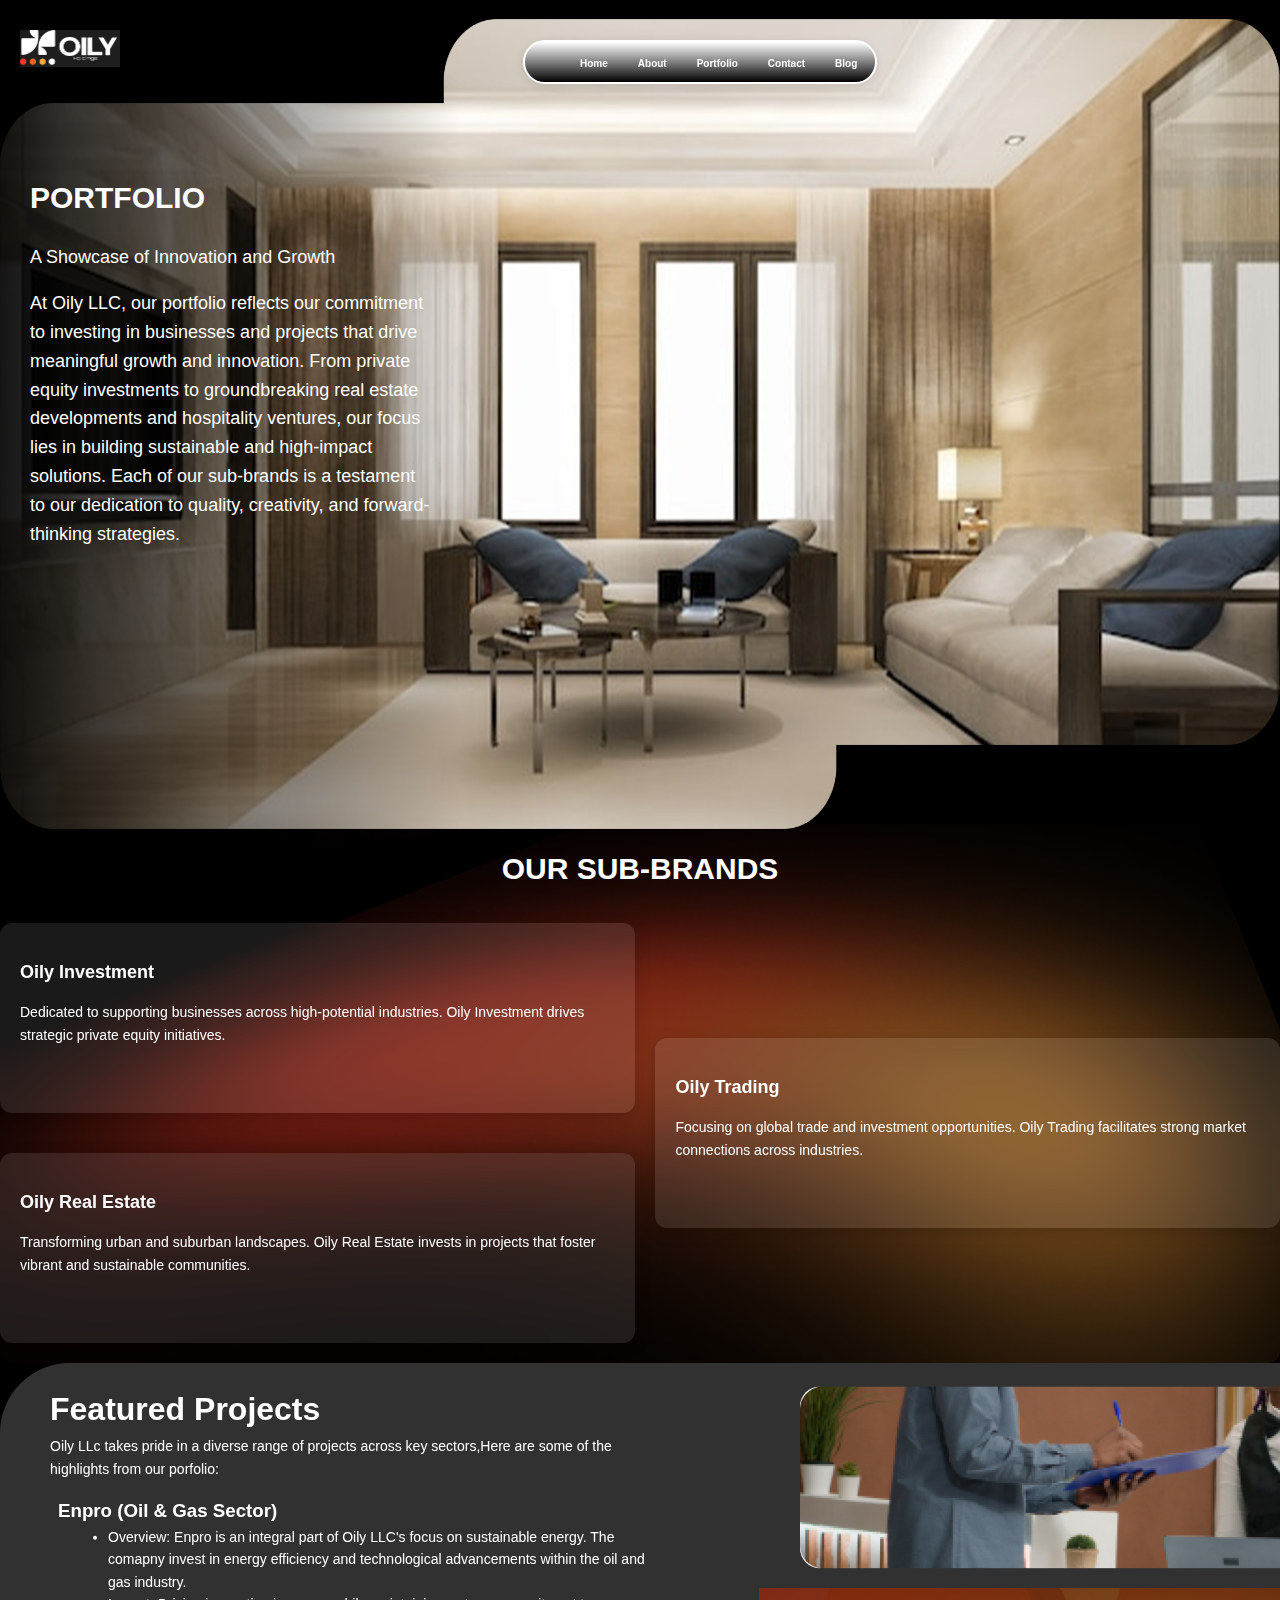
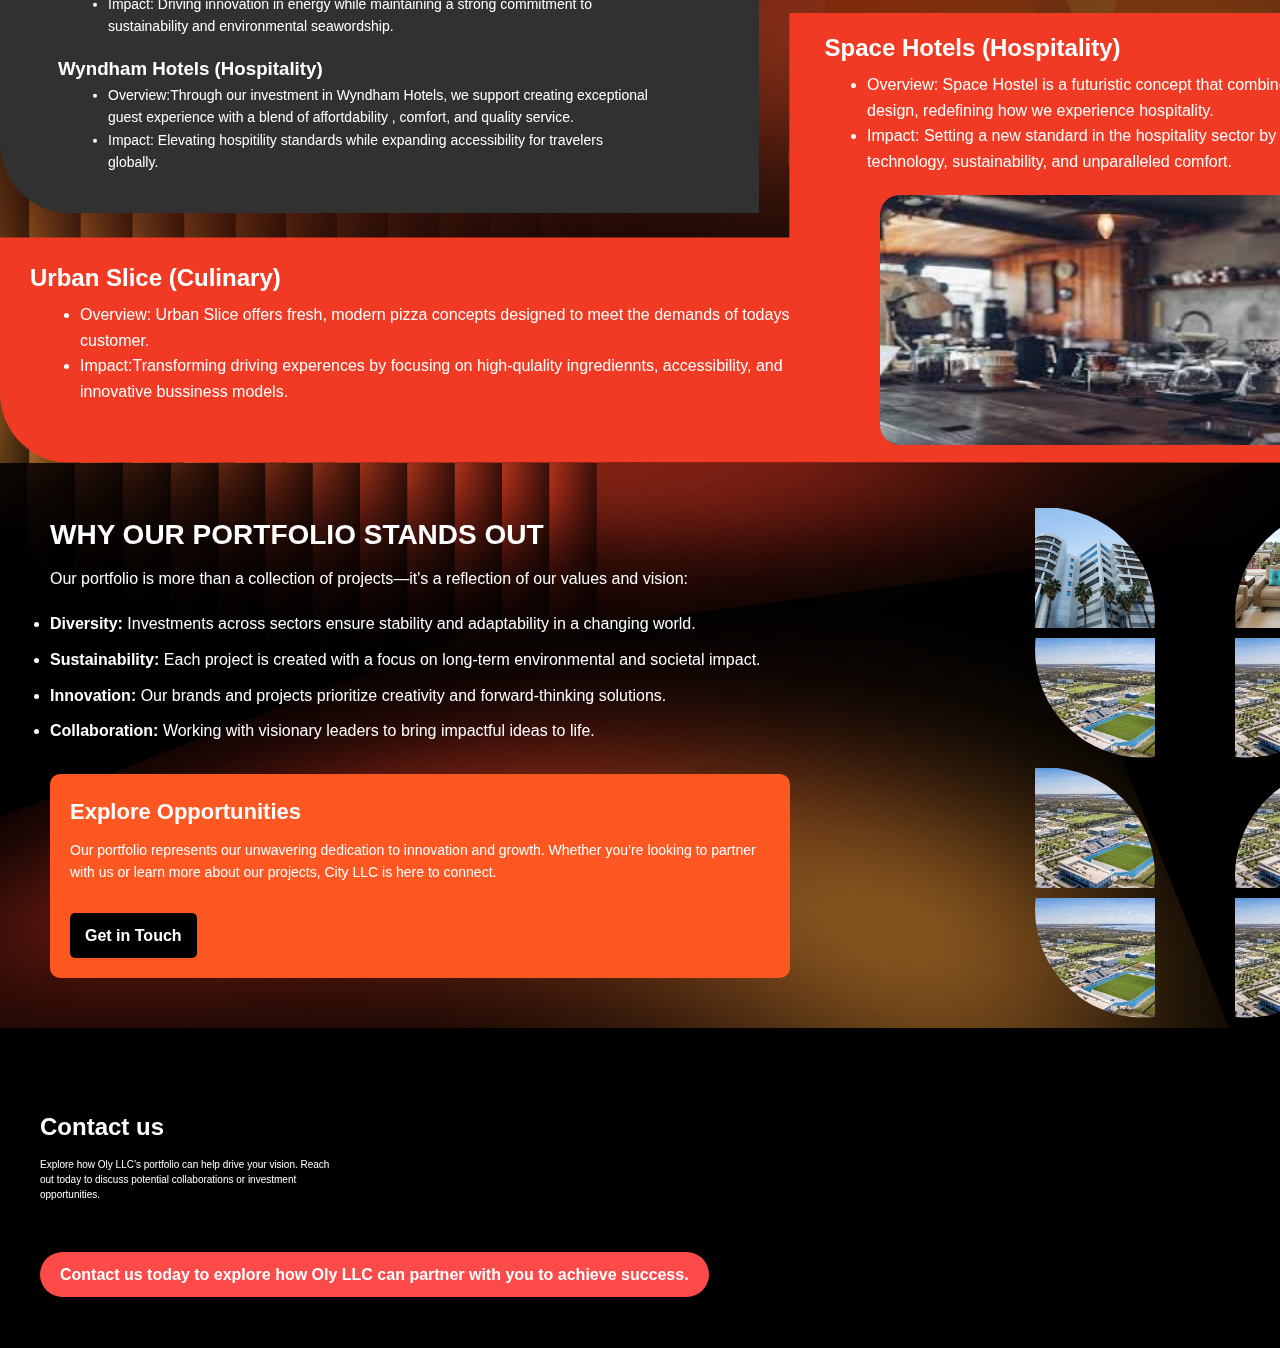
==== commit 618e9e85: "first commit" ====
--- a/index.html
+++ b/index.html
@@ -26,6 +26,8 @@
         </ul>
     </nav>
 
+
+
     <section class="hero">
         <div class="hero-content">
             <h1>PORTFOLIO</h1>
@@ -33,6 +35,9 @@
             <p>At Oily LLC, our portfolio reflects our commitment to investing in businesses and projects that drive meaningful growth and innovation. From private equity investments to groundbreaking real estate developments and hospitality ventures, our focus lies in building sustainable and high-impact solutions. Each of our sub-brands is a testament to our dedication to quality, creativity, and forward-thinking strategies.</p>
         </div>
     </section>
+    
+    
+    
     <div class="container">
         <div class="texth">
             <h1>Our Sub-Brands</h1>
@@ -53,6 +58,11 @@
             </div>
         </div>
     </div>
+    
+    
+    
+    
+    
     <div class="container-shapes">
     <div class="top-section">
         
@@ -60,20 +70,23 @@
             <h1>Featured Projects</h1>
             <p>Oily LLc takes pride in a diverse range of projects across key sectors,Here are some of the highlights from our porfolio:</p>
             <ul>
-                <h2>Space Hotels (Hospitality)</h2>
-                <li>Overview: Space Hostel is a futuristic concept that combines luxury with cutting-edge design, redefining how we experience hospitality.</li>
-                <li>Impact: Setting a new standard in the hospitality sector by integrating advanced technology, sustainability, and unparalleled comfort.</li>
+                <h3>Enpro (Oil & Gas Sector)</h3>
+                <li>Overview: Enpro is an integral part of Oily LLC's focus on sustainable energy.
+                    The comapny invest in energy efficiency and technological advancements within the oil and gas industry.
+                </li>
+                <li>Impact: Driving innovation in energy while maintaining a strong  commitment to sustainability and environmental seawordship.</li>
             </ul> 
             <ul>
-                <h2>Space Hotels (Hospitality)</h2>
-                <li>Overview: Space Hostel is a futuristic concept that combines luxury with cutting-edge design, redefining how we experience hospitality.</li>
-                <li>Impact: Setting a new standard in the hospitality sector by integrating advanced technology, sustainability, and unparalleled comfort.</li>
+                <h3>Wyndham Hotels (Hospitality)</h3>
+                <li>Overview:Through our investment in Wyndham Hotels, we support creating exceptional guest experience with a blend of affortdability , comfort, and quality service.</li>
+                <li>Impact: Elevating hospitility standards while expanding accessibility for travelers globally.</li>
             </ul> 
+            
         </div>
-        <div class="section">
-            
-          
-        </div>
+        <div class="frame2">
+            <img src="Mask group.jpg" alt="Space Hotel Image">
+        </div> 
+        
     </div>
    
 <div class="bottom-section">
@@ -99,7 +112,7 @@
     </ul> 
 </div>
     </div>
-    </div>
+    
 
 
     <section class="standsout">
@@ -120,8 +133,8 @@
         </div>
     
         <div class="grid-container">
-            <div class="grid-item"><img src="images.png" alt="Image 1"></div>
-            <div class="grid-item"><img src="images.png" alt="Image 1"></div>
+            <div class="grid-item"><img src="11.png" alt="Image 1"></div>
+            <div class="grid-item"><img src="22.png" alt="Image 1"></div>
             <div class="grid-item"><img src="images.png" alt="Image 1"></div>
             <div class="grid-item"><img src="images.png" alt="Image 1"></div>
             <div class="grid-item"><img src="images.png" alt="Image 1"></div>
@@ -140,19 +153,16 @@
         
     </div>
     <div class="cta-container">
-    <a href="#" class="cta-button">
-        Contact us today to explore how Oly LLC can partner with you to achieve success.
-      </a>
+        <a href="#" class="cta-button"> Contact us today to explore how Oly LLC can partner with you to achieve success.</a>
         <div class="social-icons">
-            <a href="#" aria-label="Email"><i class="fa-x-twitter"></i></a>
-      <a href="#" aria-label="Instagram"><i class="fab fa-instagram"></i></a>
-      <a href="#" aria-label="Facebook"><i class="fab fa-facebook-f"></i></a>
-      <a href="#" aria-label="LinkedIn"><i class="fab fa-linkedin-in"></i></a>
+            <a href="#" aria-label="Twitter"><i class="fab fa-x-twitter"></i></a>
+            <a href="#" aria-label="Instagram"><i class="fab fa-instagram"></i></a>
+            <a href="#" aria-label="Facebook"><i class="fab fa-facebook-f"></i></a>
+            <a href="#" aria-label="LinkedIn"><i class="fab fa-linkedin-in"></i></a>
         </div>
     </div>
+    
     </section>
-    
-        
     
 </body>
 </html>
--- a/styles.css
+++ b/styles.css
@@ -44,9 +44,15 @@
     font-size: 10px;
     font-weight: bold;
 }
+.logo
+{
+    
+    margin-top: 30px;
+    margin-left: 20px;
+}
 
 .hero {
-    background: linear-gradient(to right, rgba(0, 0, 0, 0.7), rgba(0, 0, 0, 0)), url('Layer\ 0.png') no-repeat center center;
+    background: url('Layer\ 0.png') no-repeat center center;
     background-size: 100% 90%;  /* Adjust the height of the background image */
     background-position: center center;  /* Center the image */
     height: 100vh;  /* Keep the section height fixed */
@@ -55,11 +61,12 @@
     color: #fff;
     position: relative;
     z-index: 1;  /* Ensure the hero section stays behind the navbar */
+    bottom: 100px;
 }
 
 .hero-content {
     max-width: 400px;
-    background: transparent;
+    background:linear-gradient(to right, rgba(0, 0, 0, 0.9), rgba(0, 0, 0, 0));
     padding: 30px;
     border-radius: 15px;
     margin-right: 500px;
@@ -85,6 +92,7 @@
     display: flex;
     padding: 0px;
     margin: 0px;
+    bottom: 150px;
     background-image: url('1.png'); /* Replace with your image path */
     background-size: cover; /* Ensures the image covers the entire background */
     background-position: center; /* Centers the image */
@@ -118,8 +126,10 @@
     border-radius: 12px;
     color: white;
     box-shadow: 0 4px 15px rgba(0, 0, 0, 0.2);
-    max-width: 300px;
+    max-width: 600px;
+    height: 150px;
     text-align: left;
+    margin-bottom: 20px;
 }
 
 .card1 {
@@ -158,12 +168,15 @@
 
 .standsout{
     display: flex;
+    position: relative;
     padding: 0px;
     margin: 0px;
-    background-image: url('d.png'); /* Replace with your image path */
+    bottom: 150px;
+    background-image: url('bg.png'); /* Replace with your image path */
     background-size: cover; /* Ensures the image covers the entire background */
     background-position: center; /* Centers the image */
     background-repeat: no-repeat; /* Prevents the image from repeating */
+    
 }
         .grid-container {
             display: grid;
@@ -173,9 +186,13 @@
         }
 
         .grid-item {
-            width: 100px;
-            height: 100px;
+            width: 120px;
+            height: 120px;
             overflow: hidden;
+            position: relative;
+            top: 40px;
+            left: 190px;
+            padding: 5px;
         }
 
         .grid-item img {
@@ -186,11 +203,9 @@
 
         /* Applying curved clip-path to each item */
         .grid-item:nth-child(1) img { clip-path: circle(90% at 10% 90%); } /* Moved from top-left to bottom-left */
-.grid-item:nth-child(2) img { clip-path: circle(90% at 90% 90%); } /* Moved from top-right to bottom-right */
-
-.grid-item:nth-child(3) img { clip-path: circle(90% at 90% 10%); } /* Moved from left (10%) to right (90%) */
-.grid-item:nth-child(4) img { clip-path: circle(90% at 10% 10%); } /* Moved from right (90%) to left (10%) */
-
+        .grid-item:nth-child(2) img { clip-path: circle(90% at 90% 90%); } /* Moved from top-right to bottom-right */
+        .grid-item:nth-child(3) img { clip-path: circle(90% at 90% 10%); } /* Moved from left (10%) to right (90%) */
+        .grid-item:nth-child(4) img { clip-path: circle(90% at 10% 10%); } /* Moved from right (90%) to left (10%) */
         .grid-item:nth-child(5) img { clip-path: circle(90% at 10% 90%); }
         .grid-item:nth-child(6) img { clip-path: circle(90% at 90% 90%); }
         .grid-item:nth-child(7) img { clip-path: circle(90% at 90% 10%); }
@@ -226,6 +241,7 @@
             padding: 20px;
             border-radius: 10px;
             margin-top: 30px;
+            width: 700px;
         }
         .explore-title {
             font-size: 22px;
@@ -249,7 +265,10 @@
 
 
         .contact-section {
+            position: relative;
+            bottom: 150px;
             max-width: 900px;
+            height: 150px;
             padding: 10px;
             text-align: left;
           }
@@ -276,11 +295,12 @@
       
           .cta-container {
             display: flex;
+            justify-content: space-between;
             align-items: center;
-            justify-content: space-between;
-          }
-          
-          .cta-button {
+            width: 100%; /* Ensures full width */
+        }
+        
+        .cta-button {
             display: inline-block;
             background-color: #ff4a4a;
             color: white;
@@ -290,41 +310,44 @@
             padding: 10px 20px;
             border-radius: 50px;
             transition: background-color 0.3s ease;
-          }
-          
-          .cta-button:hover {
+            margin-left: 30px;
+        }
+        
+        .cta-button:hover {
             background-color: #e03e3e;
-          }
-          
-          .social-icons {
+        }
+        
+        .social-icons {
             display: flex;
-            align-items: center;
-          }
-          
-          .social-icons a {
+           position: relative; /* Pushes icons to the right */
+           left: 500px;
+        }
+        
+        .social-icons a {
             color: #ff4a4a;
             text-decoration: none;
             font-size: 20px;
-            margin-left: 15px;
+            margin-left: 20px;
             transition: color 0.3s ease;
-          }
-          
-          .social-icons a:hover {
+        }
+        
+        .social-icons a:hover {
             color: #e03e3e;
-          }
-        
-          .logo
-        {
-            position:absolute;
-            margin-top: 30px;
-            margin-left: 20px;
-        }
-
+        }
+        
+        
+       
         .container-shapes {
             position: relative;
             width: 1380px;
             height: 700px;
-            
+            display: flex;
+            padding: 0px;
+            bottom: 150px;
+            background-image: url('d.png'); /* Replace with your image path */
+            background-size: cover; /* Ensures the image covers the entire background */
+            background-position: center; /* Centers the image */
+            background-repeat: no-repeat; /* Prevents the image from repeating */
             
           }
         .bottom-section {
@@ -357,20 +380,23 @@
 
           .section {
             transform: scaleY(-1);
-            
+            top: 40px;
             border-radius: 10px;
             position: relative;
             left: 50px;
             width: 40%;
-            bottom: 10px;
+            
         }
        
         .section ul {
-            padding: 0 20px; /* Remove negative padding */
+
+            padding: 0 8px; /* Remove negative padding */
             /* Optional: Removes default bullets */
-        }
-        
-        .section ul h2 {
+            position: relative;
+            
+        }
+        
+        .section ul h3 {
             margin: 0; /* Removes default margin */
             
             
@@ -378,16 +404,53 @@
         
         .section ul li {
             margin-left: 50px; /* Removes extra gap */
-          
-        }
-
-     .frame img {
-            width: 550px;
-            height: 250px;
+            font-size: 14px;
+        }
+        .section h1,  
+        .section p {  
+            margin: 0;  
+        }  
+        .section p {  
+            font-size: 14px;  
+        }  
+        .frame2 img {
+            transform: scaleY(-1);
+            height: auto;
+            width: 40%;
             border-radius: 20px;
-            margin-left: 90px;
-        }
-
+            position: relative;
+            left: 800px;
+            bottom: 160px;
+        }
+
+
+        
+     
+        .section1{
+            transform: scaleX(-1);
+            position: relative;
+            
+            
+        }
+        .section1 ul {
+            padding: 0 20px; /* Remove negative padding */
+            position: relative;/* Optional: Removes default bullets */
+            left: 53%;
+            width: 40%;
+        }
+        
+        .section1 ul h2 {
+            margin: 0; /* Removes default margin */
+            padding-bottom: 5px; /* Adjust spacing if needed */
+        }
+        
+        .section1 ul li {
+            margin: 0; /* Removes extra gap */
+            padding: 0; /* Ensures consistent spacing */
+            position: relative;
+            left: 7%;
+            
+        }
         .section2 {
             padding: 10px;
             border-radius: 10px;
@@ -411,5 +474,15 @@
             padding: 0; /* Fixed padding */
         }
 
+        .frame img {
+            width: 550px;
+            height: 250px;
+            border-radius: 20px;
+            margin-left: 880px;
+            margin-top: 5px;
+        }
+
+      
+
 
           